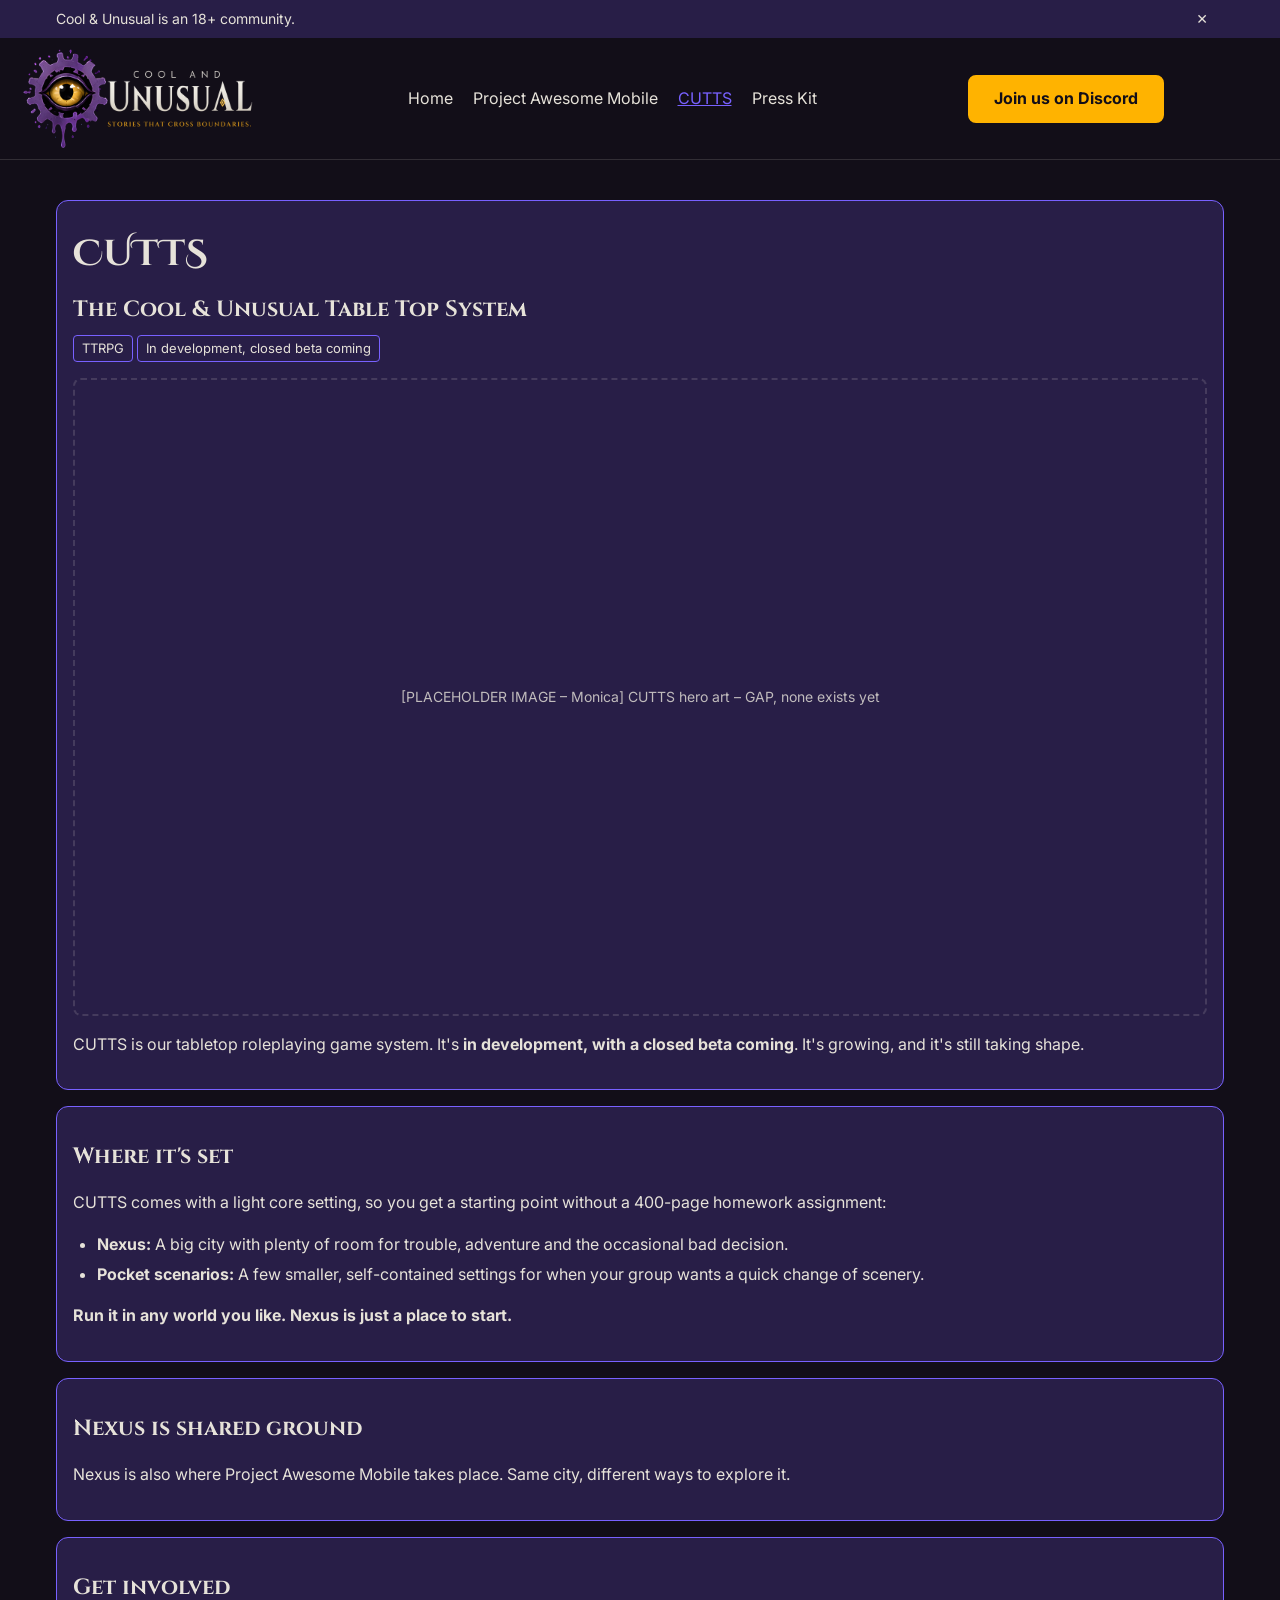
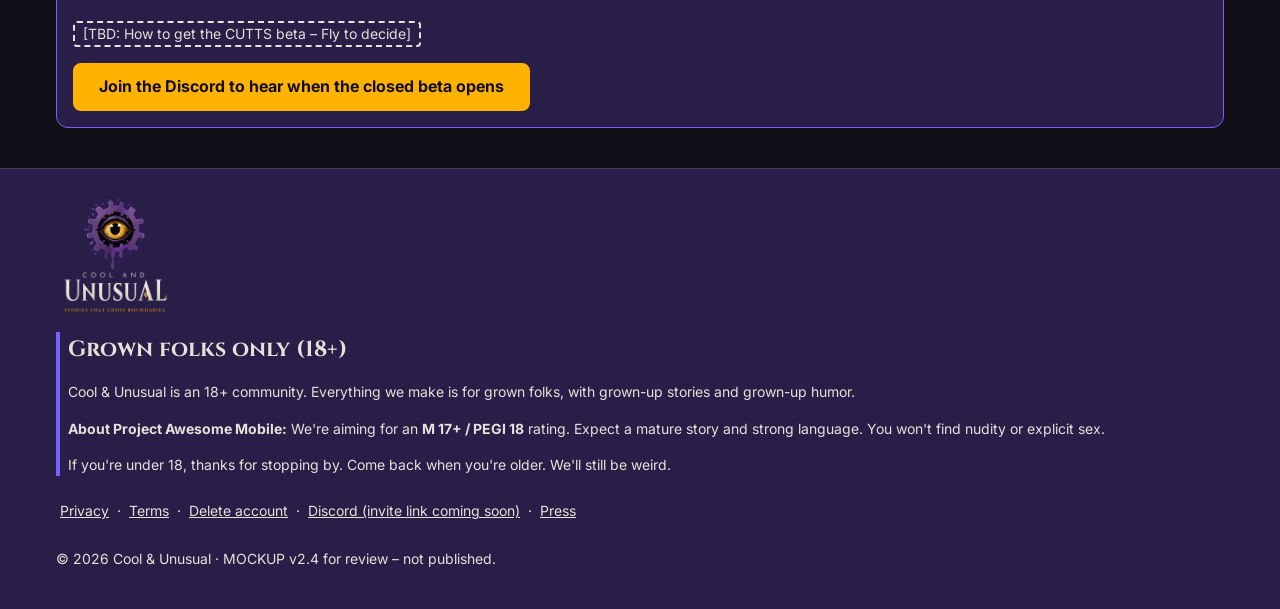
==== cutts.html @ b21723dc "Add studio website v2.4 mockup Co-authored-by: Lenn Eason <Flycap316@users.noreply.github.com>" ====
<!DOCTYPE html>
<html lang="en"><head><meta charset="utf-8"><meta name="viewport" content="width=device-width,initial-scale=1">
<title>CUTTS – Cool &amp; Unusual (MOCKUP v2.4)</title>
<link rel="icon" type="image/png" href="assets/cu-mark.png">
<link rel="preconnect" href="https://fonts.googleapis.com"><link rel="preconnect" href="https://fonts.gstatic.com" crossorigin>
<link href="https://fonts.googleapis.com/css2?family=Cinzel+Decorative:wght@700&family=Cinzel:wght@700&family=Cormorant+Garamond:ital,wght@1,500&family=Inter:wght@400;600;700&display=swap" rel="stylesheet">
<link rel="stylesheet" href="style.css"></head><body>
<input type="checkbox" id="age-x" class="notice-toggle" hidden>
<div class="notice"><div class="wrap"><label for="age-x" aria-label="Dismiss notice">✕</label>Cool &amp; Unusual is an 18+ community.</div></div>
<header><div class="wrap"><a class="logo" href="index.html"><img src="assets/cu-logo-horizontal.png" alt="Cool and Unusual" width="240" height="104"></a><nav><a href="index.html">Home</a><a href="pam.html">Project Awesome Mobile</a><a href="cutts.html" aria-current="page">CUTTS</a><a href="press.html">Press Kit</a></nav><a class="btn" href="#discord-invite-TBD" title="Invite link coming soon">Join us on Discord</a></div></header>
<main><div class="wrap"><section class="panel"><h1>CUTTS</h1><h2>The Cool &amp; Unusual Table Top System</h2><span class="tag">TTRPG</span><span class="tag">In development, closed beta coming</span><div class="ph ph-img">[PLACEHOLDER IMAGE – Monica] CUTTS hero art – GAP, none exists yet</div>
<p>CUTTS is our tabletop roleplaying game system. It's <strong>in development, with a closed beta coming</strong>. It's growing, and it's still taking shape.</p></section>
<section class="panel"><h2>Where it's set</h2><p>CUTTS comes with a light core setting, so you get a starting point without a 400-page homework assignment:</p><ul class="list">
<li><strong>Nexus:</strong> A big city with plenty of room for trouble, adventure and the occasional bad decision.</li>
<li><strong>Pocket scenarios:</strong> A few smaller, self-contained settings for when your group wants a quick change of scenery.</li></ul>
<p><strong>Run it in any world you like. Nexus is just a place to start.</strong></p></section>
<section class="panel"><h2>Nexus is shared ground</h2><p>Nexus is also where Project Awesome Mobile takes place. Same city, different ways to explore it.</p></section>
<section class="panel"><h2>Get involved</h2><p><span class="tbd">[TBD: How to get the CUTTS beta – Fly to decide]</span></p><a class="btn" href="#discord-invite-TBD" title="Invite link coming soon">Join the Discord to hear when the closed beta opens</a></section></div></main>
<footer><div class="wrap"><img class="flogo" src="assets/cu-logo-stacked.png" alt="Cool and Unusual" width="120" height="123">
<section class="age"><h2>Grown folks only (18+)</h2>
<p>Cool &amp; Unusual is an 18+ community. Everything we make is for grown folks, with grown-up stories and grown-up humor.</p>
<p><strong>About Project Awesome Mobile:</strong> We're aiming for an <strong>M 17+ / PEGI 18</strong> rating. Expect a mature story and strong language. You won't find nudity or explicit sex.</p>
<p>If you're under 18, thanks for stopping by. Come back when you're older. We'll still be weird.</p></section>
<p><a href="https://flycap316.github.io/legal/privacy/">Privacy</a> · <a href="https://flycap316.github.io/legal/terms/">Terms</a> · <a href="https://flycap316.github.io/legal/delete-account/">Delete account</a> · <a href="#discord-invite-TBD" title="Invite link coming soon">Discord (invite link coming soon)</a> · <a href="press.html">Press</a></p>
<p>© 2026 Cool &amp; Unusual · MOCKUP v2.4 for review – not published.</p></div></footer>
</body></html>
---- style.css ----
/* Cool & Unusual studio site – MOCKUP v2.4. Mobile-first. Tokens per Monica's Visual Kit v1.0 §1/§4. */
:root{
 --font-display:"Cinzel Decorative","Cinzel",Georgia,serif; /* hero + big titles */
 --font-heading:"Cinzel",Georgia,serif; /* weight 700 */
 --font-body:"Inter",system-ui,sans-serif;
 --font-accent:"Cormorant Garamond",Georgia,serif; /* italic, sparing – Fly quote only */
 --cu-void:#120E18;--cu-amethyst:#281E47;--cu-violet:#7861FF;--cu-gold:#FFB300;--cu-parchment:#E6E2D9;
 --cu-void-90:rgba(18,14,24,.9);--cu-line:rgba(230,226,217,.15);
 --cu-gold-dk:#E6A100; /* Gold hover – provisional kit token (Monica), pending Fly review */
 --cu-crimson:#C0353F; /* danger only – provisional kit token (Monica), pending Fly review */
 --s1:4px;--s2:8px;--s3:16px;--s4:24px;--s5:40px;--s6:64px;
 --r-btn:8px;--r-card:12px;--max:1200px}
*{box-sizing:border-box}
body{margin:0;font-family:var(--font-body);font-size:16px;line-height:1.6;background:var(--cu-void);color:var(--cu-parchment)}
a{color:var(--cu-violet)}
:focus-visible{outline:2px solid var(--cu-violet);outline-offset:2px}
.wrap{max-width:var(--max);margin:0 auto;padding:0 var(--s3)}
img{max-width:100%;height:auto}
.pixel{image-rendering:pixelated}
/* 18+ bar */
.notice{background:var(--cu-amethyst);font-size:14px;padding:var(--s2) 0;min-height:36px}
.notice label{float:right;cursor:pointer;padding:0 var(--s2);min-height:44px;min-width:44px;text-align:center}
.notice-toggle:checked + .notice{display:none}
header{background:var(--cu-void);padding:var(--s2) 0;border-bottom:1px solid var(--cu-line)}
header .wrap{display:flex;flex-wrap:wrap;gap:var(--s2);align-items:center;justify-content:space-between}
.logo img{width:150px;height:auto;display:block}
nav{display:flex;flex-wrap:wrap;gap:var(--s1)}
nav a{color:var(--cu-parchment);text-decoration:none;padding:10px var(--s2);min-height:44px;display:inline-block}
nav a[aria-current]{color:var(--cu-violet);text-decoration:underline}
.btn{display:inline-flex;align-items:center;min-height:48px;padding:0 var(--s4);border-radius:var(--r-btn);background:var(--cu-gold);color:var(--cu-void);font-weight:700;text-decoration:none;border:2px solid var(--cu-gold)} /* Void on Gold ≈ 10.9:1, WCAG AAA */
.btn:hover{background:var(--cu-gold-dk);border-color:var(--cu-gold-dk);color:var(--cu-void)} /* ≈ 8.8:1 */
.btn.secondary{background:transparent;color:var(--cu-parchment);border-color:var(--cu-violet)}
.btn.secondary:hover{background:rgba(120,97,255,.15)}
main{padding:var(--s4) 0}
.panel{background:var(--cu-amethyst);border:1px solid var(--cu-violet);border-radius:var(--r-card);padding:var(--s3);margin:var(--s3) 0}
.card:hover{box-shadow:0 0 24px rgba(120,97,255,.35)}
.card img{border-radius:var(--s2);display:block;width:100%;aspect-ratio:16/9;object-fit:cover}
.grid{display:grid;gap:var(--s3)}
.hero{margin:0 0 var(--s4)}
.hero img{display:block;width:100%;border-radius:var(--r-card)}
.label{display:inline-block;background:var(--cu-void-90);border:1px dashed var(--cu-violet);color:var(--cu-parchment);font-size:14px;padding:var(--s1) var(--s2);border-radius:var(--s1);margin:var(--s2) 0}
.caption{font-size:13px;color:rgba(230,226,217,.8);margin:var(--s1) 0 0}
.ph{border:2px dashed var(--cu-line);color:rgba(230,226,217,.8);padding:var(--s3);font-size:14px;text-align:center;border-radius:var(--s2);margin:var(--s2) 0}
.ph-img{aspect-ratio:16/9;display:flex;align-items:center;justify-content:center}
.tbd{display:inline-block;border:2px dashed var(--cu-parchment);padding:0 var(--s2);font-size:14px;border-radius:var(--s1)}
.tag{display:inline-block;font-size:13px;padding:2px var(--s2);border-radius:var(--s1);border:1px solid var(--cu-violet);margin:0 var(--s1) var(--s2) 0}
.tag.rare{background:var(--cu-gold);color:var(--cu-void);border-color:var(--cu-gold)}
.danger{color:var(--cu-crimson)}
h1{font-family:var(--font-display);font-weight:700}
h2,h3{font-family:var(--font-heading);font-weight:700}
.accent{font-family:var(--font-accent);font-style:italic;font-weight:500;font-size:1.3em}
h1{font-size:28px;line-height:1.2;margin:var(--s3) 0}h2{font-size:22px;margin:var(--s3) 0 var(--s2)}
.card h2{color:var(--cu-gold)}
blockquote{border-left:4px solid var(--cu-violet);margin:var(--s3) 0;padding-left:var(--s3)}
ul.list{padding-left:var(--s4)}ul.list li{margin:var(--s1) 0}
.small{font-size:14px;color:rgba(230,226,217,.8)}
.discord-mark{width:96px;height:96px;object-fit:contain;float:right;margin:0 0 var(--s2) var(--s3)}
.thumbs{display:grid;gap:var(--s3);grid-template-columns:1fr}
.thumbs figure{margin:0}.thumbs img{width:100%;max-width:480px;aspect-ratio:16/9;object-fit:contain;background:var(--cu-amethyst);border:1px solid var(--cu-line);border-radius:var(--s2);padding:var(--s2)}
dl.facts dt{font-weight:700;margin-top:var(--s2)}dl.facts dd{margin:0}
footer{background:var(--cu-amethyst);padding:var(--s4) 0;font-size:14px;border-top:1px solid var(--cu-line)}
footer .flogo{width:120px;display:block;margin-bottom:var(--s3)}
footer a{color:var(--cu-parchment);display:inline-block;padding:10px var(--s1);min-height:44px}
.age{border-left:4px solid var(--cu-violet);padding-left:var(--s2)}
@media(min-width:720px){.grid.two{grid-template-columns:1fr 1fr}.thumbs{grid-template-columns:1fr 1fr}h1{font-size:36px}.logo img{width:240px}}

/* v2.2 – clean art with live-text labels */
.art{position:relative;margin:0}
.art img{display:block;width:100%}
.card .art img{aspect-ratio:16/9;object-fit:cover;border-radius:var(--s2)}
.art-label{position:absolute;left:var(--s2);bottom:var(--s2);background:var(--cu-void-90);color:rgba(230,226,217,.9);font-size:13px;padding:2px var(--s2);border-radius:var(--s1)}
.hero-b{position:relative;border-radius:var(--r-card);overflow:hidden;margin:0 0 var(--s4);min-height:70vh;display:flex;align-items:center;justify-content:center;text-align:center;
 background:linear-gradient(rgba(18,14,24,.6),rgba(18,14,24,.6)),url(assets/hero-B-clean-plate-mobile-1080x1920.png) center/cover no-repeat var(--cu-void)}
.hero-b-in{padding:var(--s5) var(--s3);max-width:800px}
.hero-logo{width:min(80vw,480px);height:auto}
.vh{position:absolute;width:1px;height:1px;overflow:hidden;clip:rect(0 0 0 0)}
@media(min-width:720px){.hero-b{min-height:0;aspect-ratio:16/9;background-image:linear-gradient(rgba(18,14,24,.6),rgba(18,14,24,.6)),url(assets/hero-B-clean-plate-desktop-1920x1080.png)}}
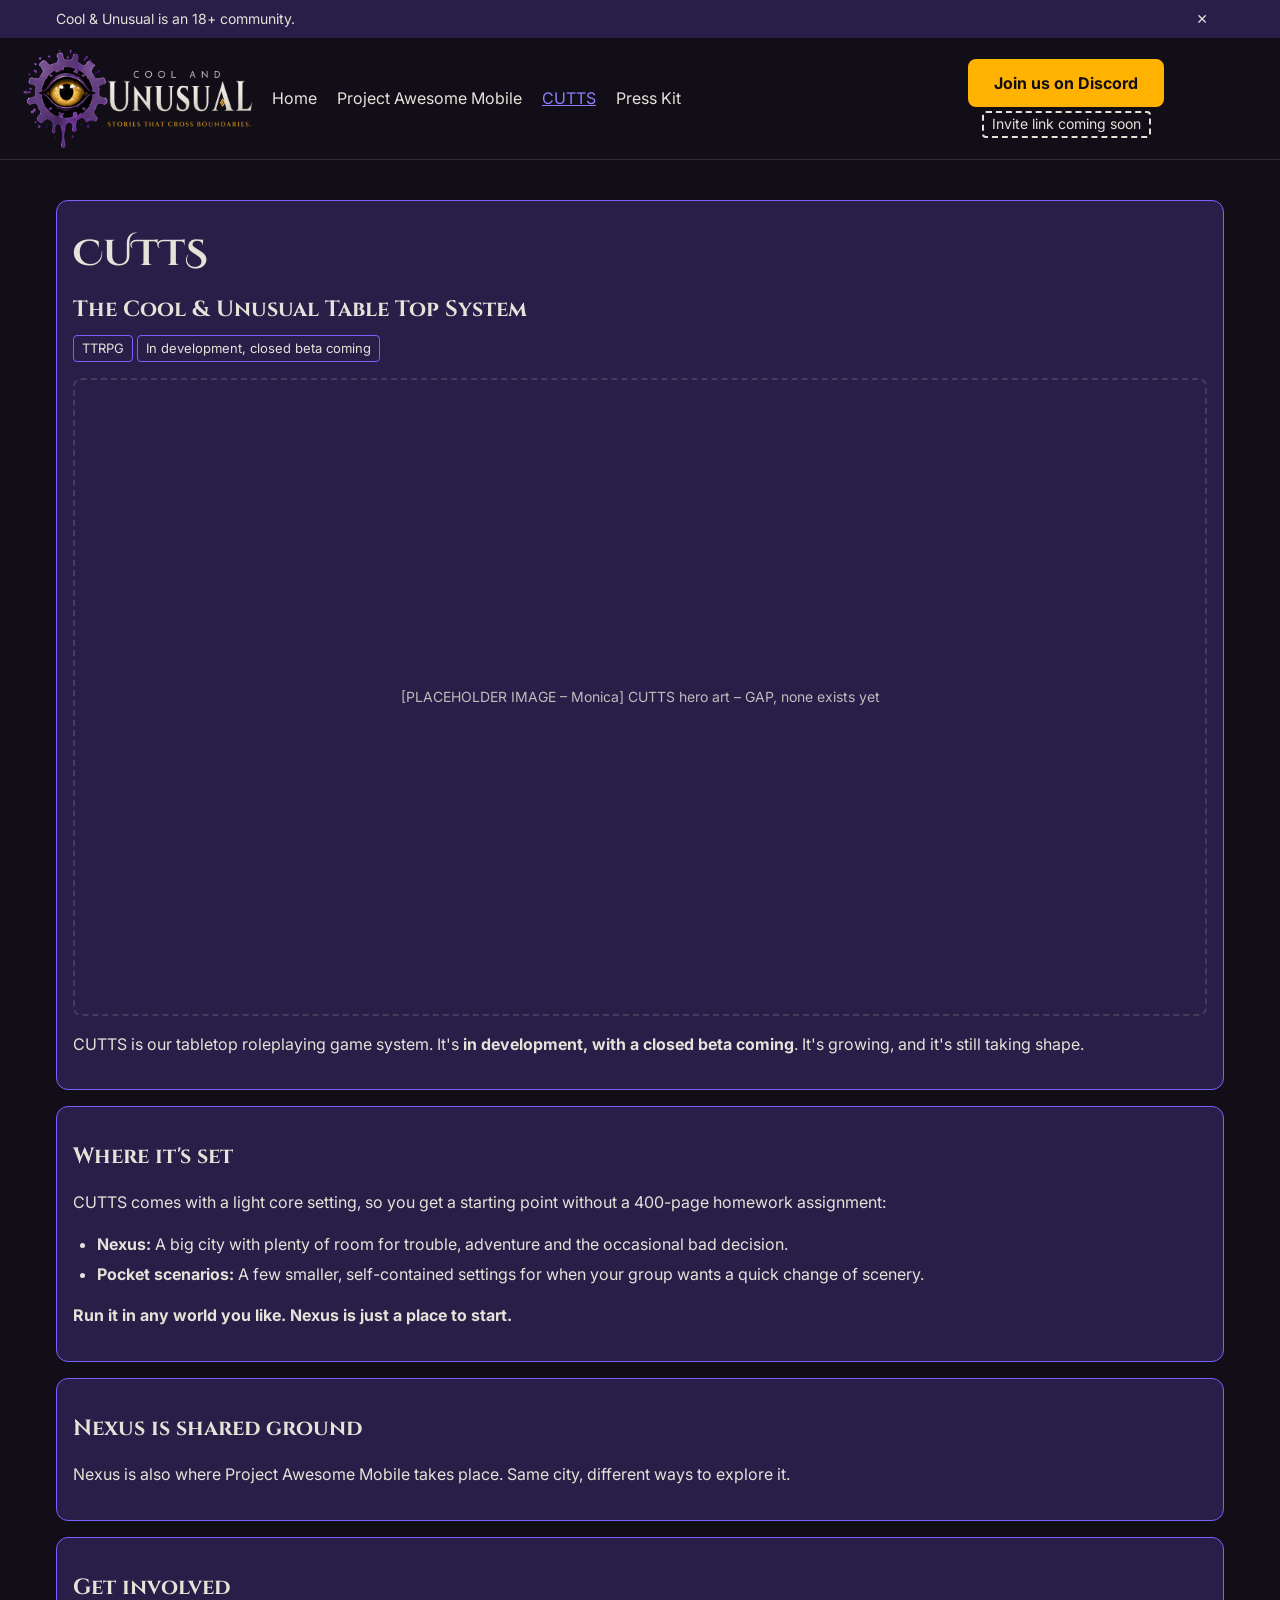
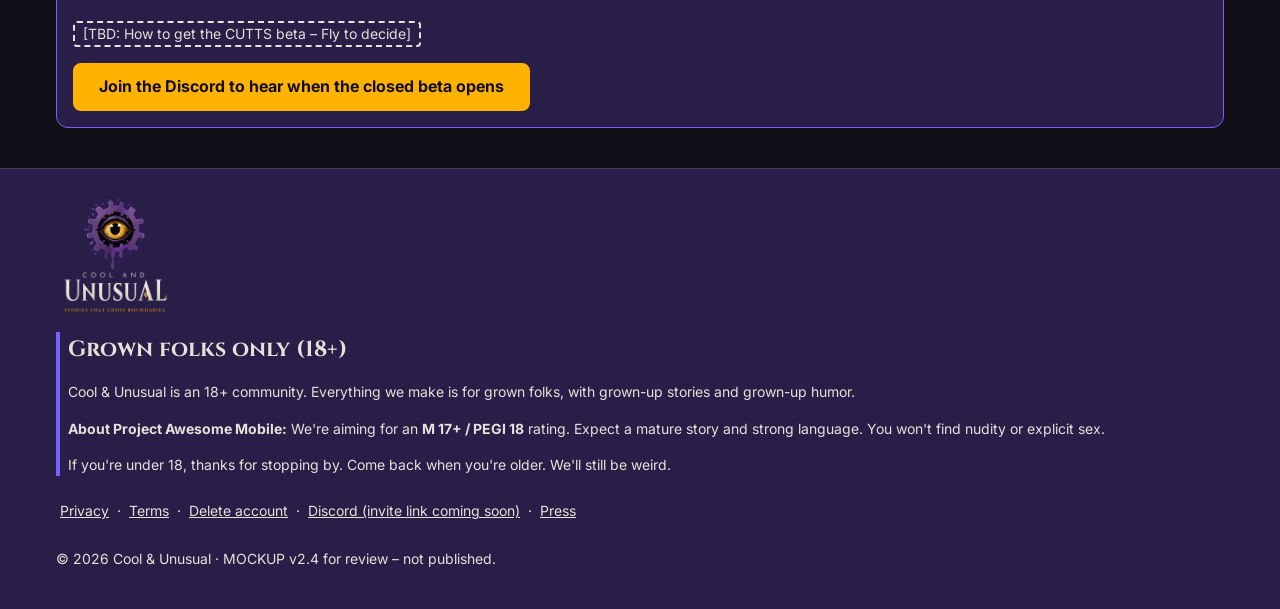
==== commit 2d31cf4f: "Show the Discord invite status on the header and hero. Put "Invite link coming soon" in the page as " ====
--- a/cutts.html
+++ b/cutts.html
@@ -7,7 +7,7 @@
 <link rel="stylesheet" href="style.css"></head><body>
 <input type="checkbox" id="age-x" class="notice-toggle" hidden>
 <div class="notice"><div class="wrap"><label for="age-x" aria-label="Dismiss notice">✕</label>Cool &amp; Unusual is an 18+ community.</div></div>
-<header><div class="wrap"><a class="logo" href="index.html"><img src="assets/cu-logo-horizontal.png" alt="Cool and Unusual" width="240" height="104"></a><nav><a href="index.html">Home</a><a href="pam.html">Project Awesome Mobile</a><a href="cutts.html" aria-current="page">CUTTS</a><a href="press.html">Press Kit</a></nav><a class="btn" href="#discord-invite-TBD" title="Invite link coming soon">Join us on Discord</a></div></header>
+<header><div class="wrap"><a class="logo" href="index.html"><img src="assets/cu-logo-horizontal.png" alt="Cool and Unusual" width="240" height="104"></a><nav><a href="index.html">Home</a><a href="pam.html">Project Awesome Mobile</a><a href="cutts.html" aria-current="page">CUTTS</a><a href="press.html">Press Kit</a></nav><span class="join"><a class="btn" href="#discord-invite-TBD">Join us on Discord</a><span class="tbd">Invite link coming soon</span></span></div></header>
 <main><div class="wrap"><section class="panel"><h1>CUTTS</h1><h2>The Cool &amp; Unusual Table Top System</h2><span class="tag">TTRPG</span><span class="tag">In development, closed beta coming</span><div class="ph ph-img">[PLACEHOLDER IMAGE – Monica] CUTTS hero art – GAP, none exists yet</div>
 <p>CUTTS is our tabletop roleplaying game system. It's <strong>in development, with a closed beta coming</strong>. It's growing, and it's still taking shape.</p></section>
 <section class="panel"><h2>Where it's set</h2><p>CUTTS comes with a light core setting, so you get a starting point without a 400-page homework assignment:</p><ul class="list">
--- a/style.css
+++ b/style.css
@@ -8,11 +8,12 @@
  --cu-void-90:rgba(18,14,24,.9);--cu-line:rgba(230,226,217,.15);
  --cu-gold-dk:#E6A100; /* Gold hover – provisional kit token (Monica), pending Fly review */
  --cu-crimson:#C0353F; /* danger only – provisional kit token (Monica), pending Fly review */
+ --cu-violet-text:#8F7CFF; /* text only: kit violet is 3.6:1 on Amethyst; this clears WCAG AA (~4.8:1) */
  --s1:4px;--s2:8px;--s3:16px;--s4:24px;--s5:40px;--s6:64px;
  --r-btn:8px;--r-card:12px;--max:1200px}
 *{box-sizing:border-box}
 body{margin:0;font-family:var(--font-body);font-size:16px;line-height:1.6;background:var(--cu-void);color:var(--cu-parchment)}
-a{color:var(--cu-violet)}
+a{color:var(--cu-violet-text)}
 :focus-visible{outline:2px solid var(--cu-violet);outline-offset:2px}
 .wrap{max-width:var(--max);margin:0 auto;padding:0 var(--s3)}
 img{max-width:100%;height:auto}
@@ -24,9 +25,12 @@
 header{background:var(--cu-void);padding:var(--s2) 0;border-bottom:1px solid var(--cu-line)}
 header .wrap{display:flex;flex-wrap:wrap;gap:var(--s2);align-items:center;justify-content:space-between}
 .logo img{width:150px;height:auto;display:block}
-nav{display:flex;flex-wrap:wrap;gap:var(--s1)}
-nav a{color:var(--cu-parchment);text-decoration:none;padding:10px var(--s2);min-height:44px;display:inline-block}
-nav a[aria-current]{color:var(--cu-violet);text-decoration:underline}
+nav{display:flex;flex-wrap:wrap;align-items:center;gap:var(--s1);flex:1 1 auto;min-width:min(100%,18rem)}
+nav a{color:var(--cu-parchment);text-decoration:none;padding:10px var(--s2);min-height:44px;display:inline-flex;align-items:center}
+nav a[aria-current]{color:var(--cu-violet-text);text-decoration:underline}
+.join{display:inline-flex;flex-direction:column;align-items:center;gap:var(--s1);vertical-align:top;flex:0 0 auto;max-width:100%}
+.join .btn{white-space:nowrap}
+.join .tbd{text-align:center}
 .btn{display:inline-flex;align-items:center;min-height:48px;padding:0 var(--s4);border-radius:var(--r-btn);background:var(--cu-gold);color:var(--cu-void);font-weight:700;text-decoration:none;border:2px solid var(--cu-gold)} /* Void on Gold ≈ 10.9:1, WCAG AAA */
 .btn:hover{background:var(--cu-gold-dk);border-color:var(--cu-gold-dk);color:var(--cu-void)} /* ≈ 8.8:1 */
 .btn.secondary{background:transparent;color:var(--cu-parchment);border-color:var(--cu-violet)}
@@ -40,8 +44,8 @@
 .hero img{display:block;width:100%;border-radius:var(--r-card)}
 .label{display:inline-block;background:var(--cu-void-90);border:1px dashed var(--cu-violet);color:var(--cu-parchment);font-size:14px;padding:var(--s1) var(--s2);border-radius:var(--s1);margin:var(--s2) 0}
 .caption{font-size:13px;color:rgba(230,226,217,.8);margin:var(--s1) 0 0}
-.ph{border:2px dashed var(--cu-line);color:rgba(230,226,217,.8);padding:var(--s3);font-size:14px;text-align:center;border-radius:var(--s2);margin:var(--s2) 0}
-.ph-img{aspect-ratio:16/9;display:flex;align-items:center;justify-content:center}
+.ph{border:2px dashed var(--cu-line);color:rgba(230,226,217,.8);padding:var(--s3);font-size:14px;text-align:center;border-radius:var(--s2);margin:var(--s2) 0;overflow-wrap:break-word}
+.ph-img{aspect-ratio:16/9;display:grid;grid-template-columns:minmax(0,1fr);align-items:center;justify-items:center}
 .tbd{display:inline-block;border:2px dashed var(--cu-parchment);padding:0 var(--s2);font-size:14px;border-radius:var(--s1)}
 .tag{display:inline-block;font-size:13px;padding:2px var(--s2);border-radius:var(--s1);border:1px solid var(--cu-violet);margin:0 var(--s1) var(--s2) 0}
 .tag.rare{background:var(--cu-gold);color:var(--cu-void);border-color:var(--cu-gold)}
@@ -72,6 +76,7 @@
 .hero-b{position:relative;border-radius:var(--r-card);overflow:hidden;margin:0 0 var(--s4);min-height:70vh;display:flex;align-items:center;justify-content:center;text-align:center;
  background:linear-gradient(rgba(18,14,24,.6),rgba(18,14,24,.6)),url(assets/hero-B-clean-plate-mobile-1080x1920.png) center/cover no-repeat var(--cu-void)}
 .hero-b-in{padding:var(--s5) var(--s3);max-width:800px}
+.hero-b-in .btn.secondary{vertical-align:top}
 .hero-logo{width:min(80vw,480px);height:auto}
-.vh{position:absolute;width:1px;height:1px;overflow:hidden;clip:rect(0 0 0 0)}
+.vh{position:absolute;width:1px;height:1px;padding:0;margin:-1px;overflow:hidden;clip:rect(0,0,0,0);clip-path:inset(50%);white-space:nowrap;border:0}
 @media(min-width:720px){.hero-b{min-height:0;aspect-ratio:16/9;background-image:linear-gradient(rgba(18,14,24,.6),rgba(18,14,24,.6)),url(assets/hero-B-clean-plate-desktop-1920x1080.png)}}
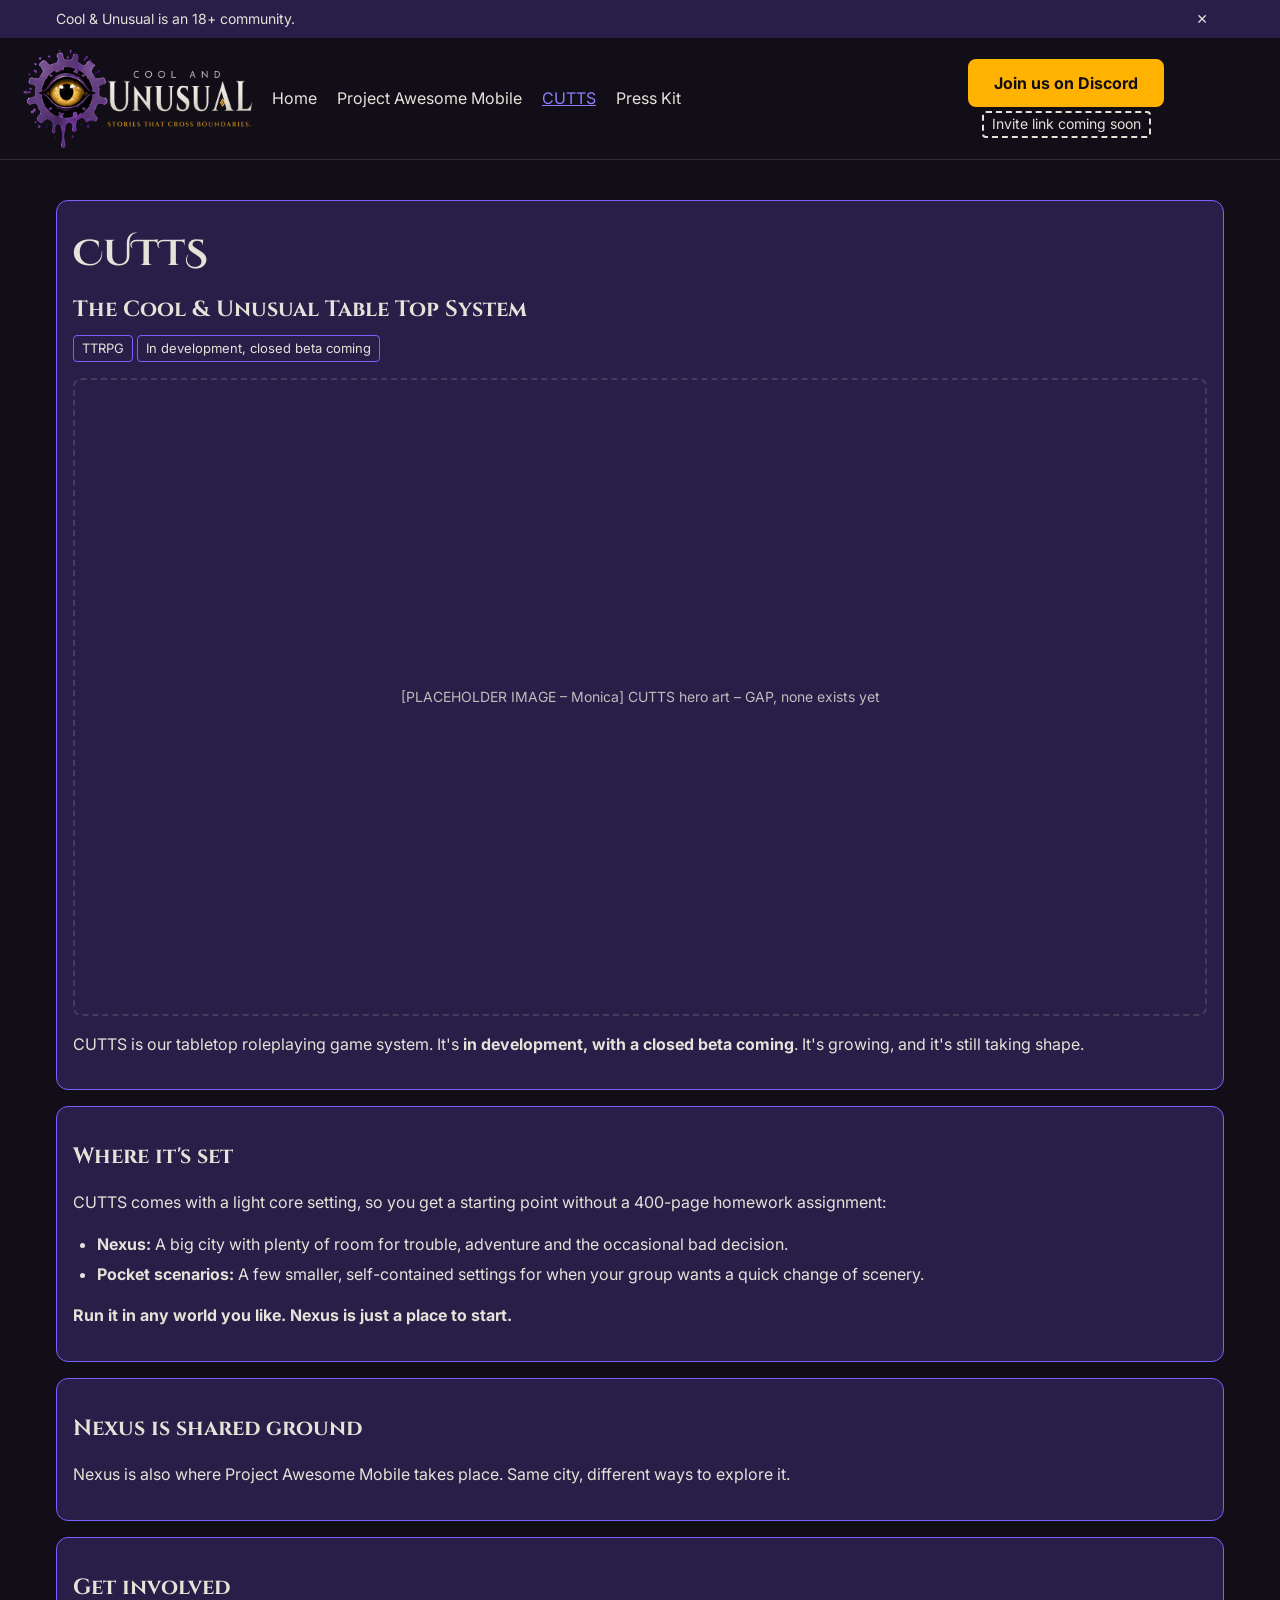
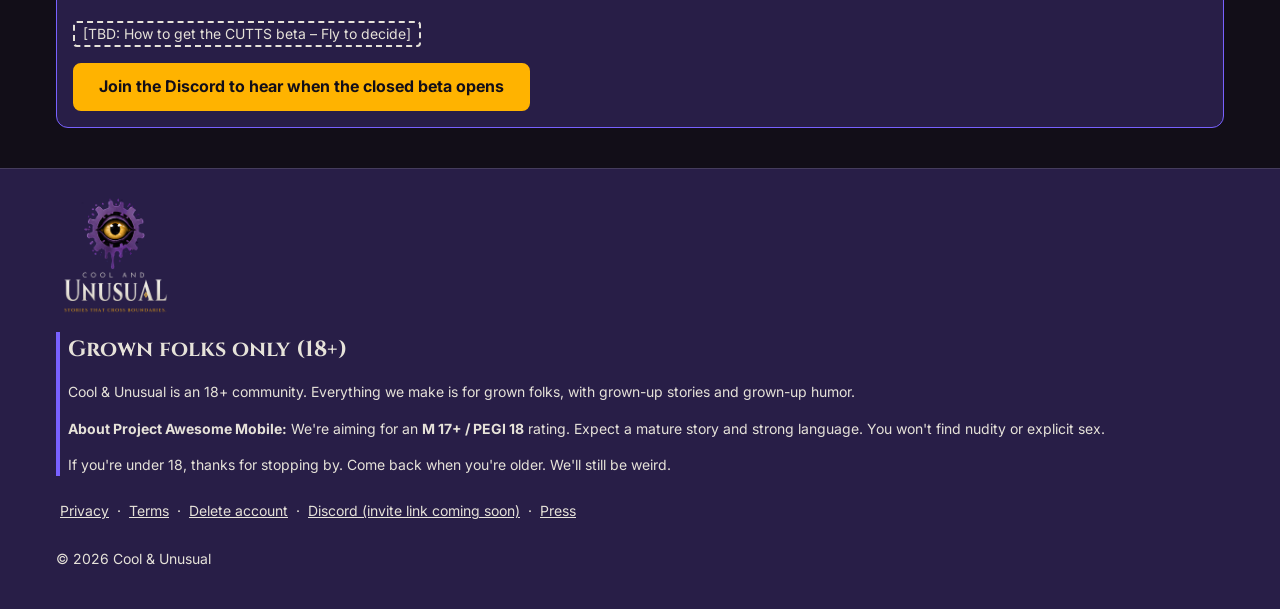
==== commit 8373208e: "Remove MOCKUP v2.4 label from page titles and footers. Co-authored-by: Lenn Eason <Flycap316@users.n" ====
--- a/cutts.html
+++ b/cutts.html
@@ -1,6 +1,6 @@
 <!DOCTYPE html>
 <html lang="en"><head><meta charset="utf-8"><meta name="viewport" content="width=device-width,initial-scale=1">
-<title>CUTTS – Cool &amp; Unusual (MOCKUP v2.4)</title>
+<title>CUTTS – Cool &amp; Unusual</title>
 <link rel="icon" type="image/png" href="assets/cu-mark.png">
 <link rel="preconnect" href="https://fonts.googleapis.com"><link rel="preconnect" href="https://fonts.gstatic.com" crossorigin>
 <link href="https://fonts.googleapis.com/css2?family=Cinzel+Decorative:wght@700&family=Cinzel:wght@700&family=Cormorant+Garamond:ital,wght@1,500&family=Inter:wght@400;600;700&display=swap" rel="stylesheet">
@@ -22,5 +22,5 @@
 <p><strong>About Project Awesome Mobile:</strong> We're aiming for an <strong>M 17+ / PEGI 18</strong> rating. Expect a mature story and strong language. You won't find nudity or explicit sex.</p>
 <p>If you're under 18, thanks for stopping by. Come back when you're older. We'll still be weird.</p></section>
 <p><a href="https://flycap316.github.io/legal/privacy/">Privacy</a> · <a href="https://flycap316.github.io/legal/terms/">Terms</a> · <a href="https://flycap316.github.io/legal/delete-account/">Delete account</a> · <a href="#discord-invite-TBD" title="Invite link coming soon">Discord (invite link coming soon)</a> · <a href="press.html">Press</a></p>
-<p>© 2026 Cool &amp; Unusual · MOCKUP v2.4 for review – not published.</p></div></footer>
+<p>© 2026 Cool &amp; Unusual</p></div></footer>
 </body></html>
